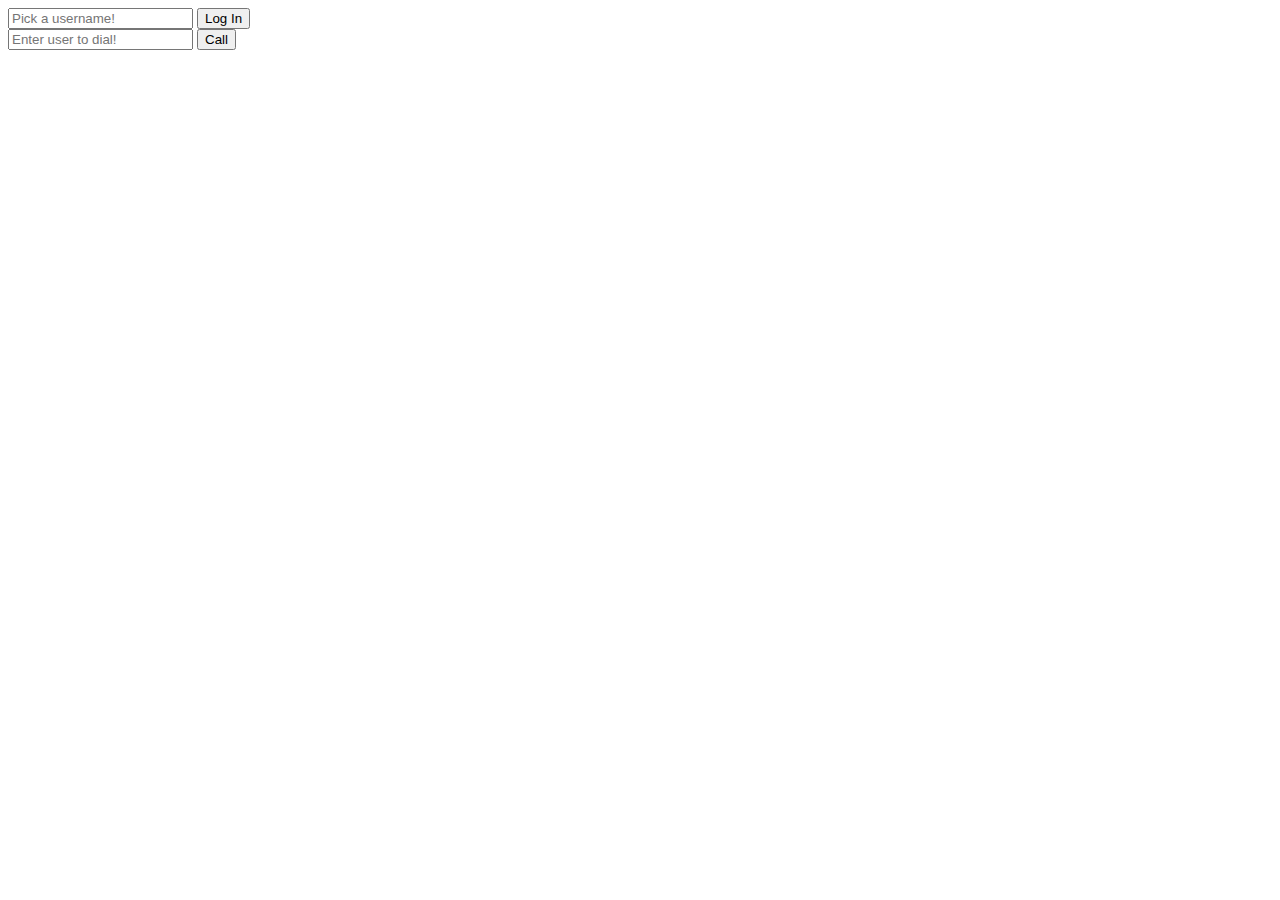
==== index.html @ a6651f4c "Add files via upload" ====
<!DOCTYPE html>
<html>
<body>
<div id="vid-box"></div>


<form name="loginForm" id="login" action="#" onsubmit="return login(this);">
    <input type="text" name="username" id="username" placeholder="Pick a username!" />
    <input type="submit" name="login_submit" value="Log In">
</form>


<form name="callForm" id="call" action="#" onsubmit="return makeCall(this);">
 <input type="text" name="number" placeholder="Enter user to dial!" />
 <input type="submit" value="Call"/>
</form>
</body>


<script src="https://ajax.googleapis.com/ajax/libs/jquery/2.1.3/jquery.min.js"></script>
<script src="https://cdn.pubnub.com/pubnub-3.7.14.min.js"></script>
<script src="http://cdn.pubnub.com/webrtc/webrtc.js"></script>
<script type="text/javascript">
var video_out = document.getElementById("vid-box");

function login(form) {
     var phone = window.phone = PHONE({
     number        : form.username.value || "Anonymous", // listen on username line else Anonymous
     publish_key   : 'pub-c-d1c993b0-fe19-4455-88c2-5c518c791e63',
     subscribe_key : 'sub-c-12abef10-fd97-11e7-8c23-76e4b319f7ff',
 }); 
 phone.ready(function(){ form.username.style.background="#55ff5b"; });
 phone.receive(function(session){
     session.connected(function(session) { video_out.appendChild(session.video); });
     session.ended(function(session) { video_out.innerHTML=''; });
 });
 return false;  // So the form does not submit.
}

function makeCall(form){
        if (!window.phone) alert("Login First!");
	else phone.dial(form.number.value);
	return false;
}

</script>

</html>
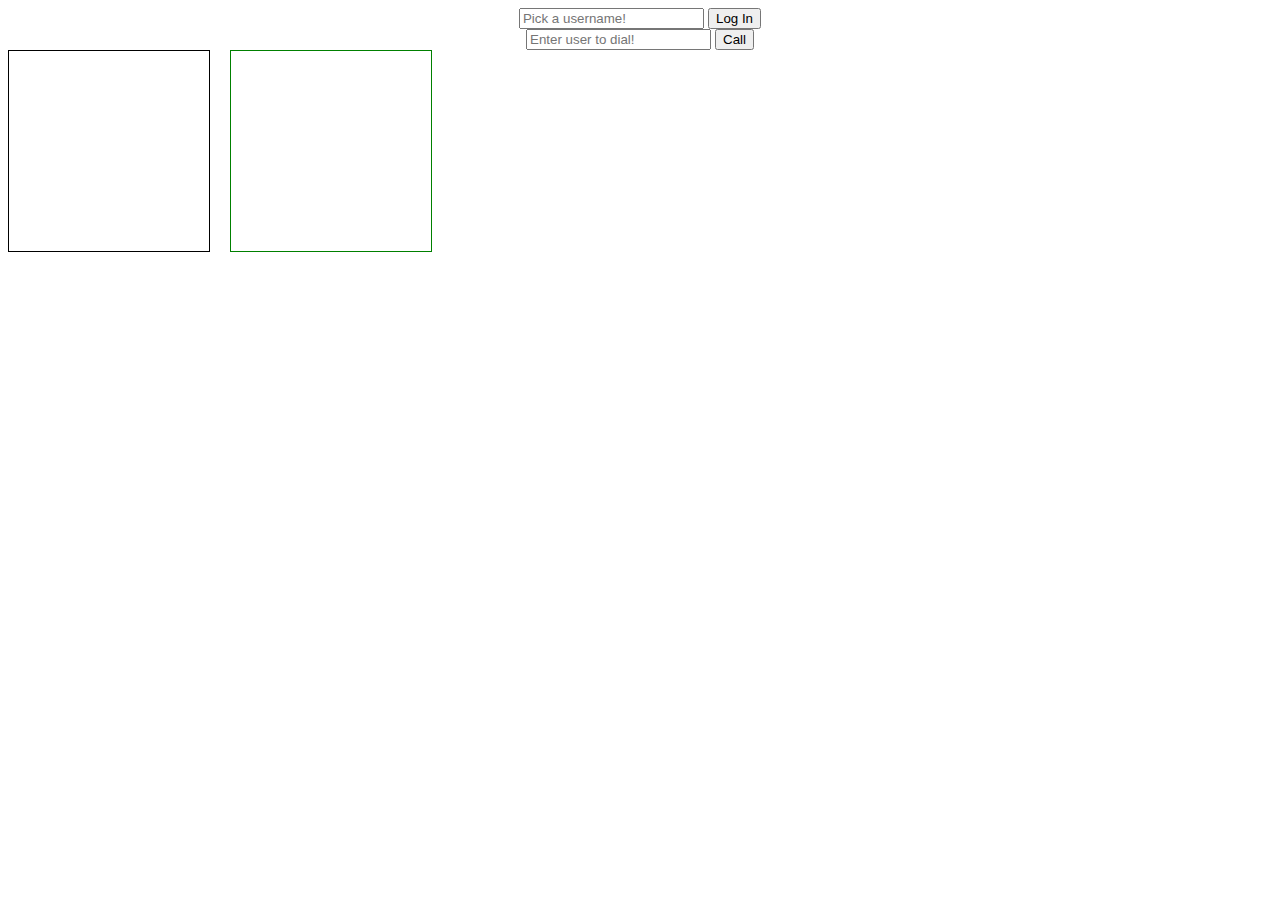
==== commit d730bf4b: "code changes" ====
--- a/index.html
+++ b/index.html
@@ -1,19 +1,29 @@
 <!DOCTYPE html>
 <html>
 <body>
-<div id="vid-box"></div>
 
 
+<center>
 <form name="loginForm" id="login" action="#" onsubmit="return login(this);">
     <input type="text" name="username" id="username" placeholder="Pick a username!" />
     <input type="submit" name="login_submit" value="Log In">
 </form>
-
-
 <form name="callForm" id="call" action="#" onsubmit="return makeCall(this);">
  <input type="text" name="number" placeholder="Enter user to dial!" />
  <input type="submit" value="Call"/>
 </form>
+</center>
+<div style="width: 500px;">
+ <div style="float: left; width: 200px; height:200px;border: 1px solid black" >
+	<video id='videoDiv' style="width: 200px; height:200px;" autoplay></video>
+ </div>
+ <div style="margin-left:20px; float: left; width: 200px; height:200px;border: 1px solid green">
+	<div id="vid-box" ></div>
+ </div>
+
+ <br style="clear: left;" />
+</div>
+
 </body>
 
 
@@ -29,7 +39,8 @@
      publish_key   : 'pub-c-d1c993b0-fe19-4455-88c2-5c518c791e63',
      subscribe_key : 'sub-c-12abef10-fd97-11e7-8c23-76e4b319f7ff',
  }); 
- phone.ready(function(){ form.username.style.background="#55ff5b"; });
+ phone.ready(function(){ form.username.style.background="#55ff5b"; alert("login sucessufull")});
+ navigator.mediaDevices.getUserMedia({ video: true}).then(stream => videoDiv.srcObject = stream);
  phone.receive(function(session){
      session.connected(function(session) { video_out.appendChild(session.video); });
      session.ended(function(session) { video_out.innerHTML=''; });
@@ -43,6 +54,8 @@
 	return false;
 }
 
+
+
 </script>
 
 </html>
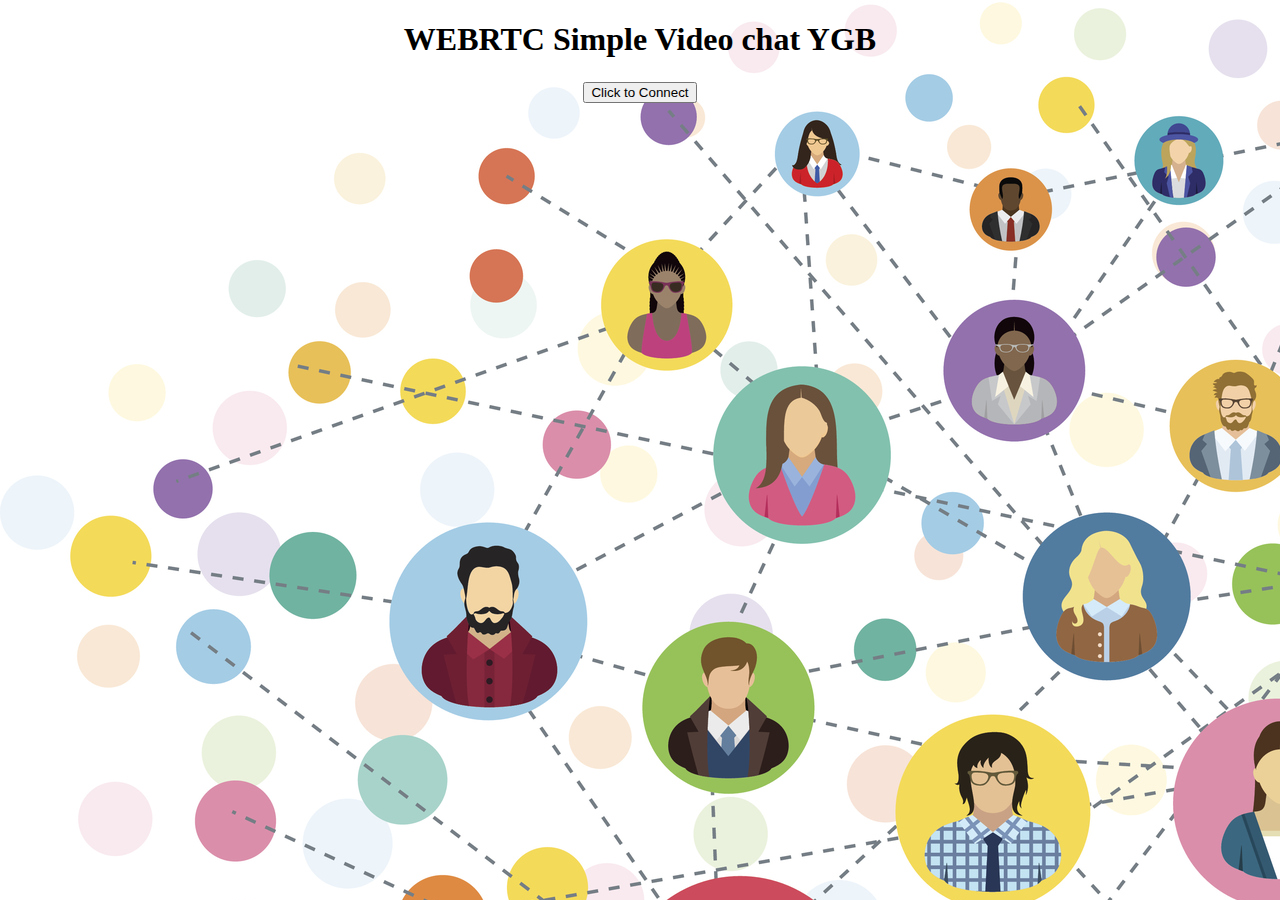
==== commit 4faea93b: "creating the front page" ====
--- a/index.html
+++ b/index.html
@@ -1,64 +1,19 @@
 <!DOCTYPE html>
 <html>
+<head>
+<h1><center>WEBRTC Simple Video chat YGB </center></h1>
+<style>
+body {
+        background-image: url("connect.jpg");
+} 
+</style>
+</head>
 <body>
-
-
-<center>
-<form name="loginForm" id="login" action="#" onsubmit="return login(this);">
-    <input type="text" name="username" id="username" placeholder="Pick a username!" />
-    <input type="submit" name="login_submit" value="Log In">
-</form>
-<form name="callForm" id="call" action="#" onsubmit="return makeCall(this);">
- <input type="text" name="number" placeholder="Enter user to dial!" />
- <input type="submit" value="Call"/>
-</form>
-</center>
-<div style="width: 500px;">
- <div style="float: left; width: 200px; height:200px;border: 1px solid black" >
-	<video id='videoDiv' style="width: 200px; height:200px;" autoplay></video>
- </div>
- <div style="margin-left:20px; float: left; width: 200px; height:200px;border: 1px solid green">
-	<div id="vid-box" ></div>
- </div>
-
- <br style="clear: left;" />
-</div>
-
+<h3><center> <button type="button" onclick="window.location.href='first.html'">Click to Connect</button> </center></h3>
 </body>
-
-
-<script src="https://ajax.googleapis.com/ajax/libs/jquery/2.1.3/jquery.min.js"></script>
-<script src="https://cdn.pubnub.com/pubnub-3.7.14.min.js"></script>
-<script src="http://cdn.pubnub.com/webrtc/webrtc.js"></script>
-<script type="text/javascript">
-var video_out = document.getElementById("vid-box");
-
-function login(form) {
-     var phone = window.phone = PHONE({
-     number        : form.username.value || "Anonymous", // listen on username line else Anonymous
-     publish_key   : 'pub-c-d1c993b0-fe19-4455-88c2-5c518c791e63',
-     subscribe_key : 'sub-c-12abef10-fd97-11e7-8c23-76e4b319f7ff',
- }); 
- phone.ready(function(){ form.username.style.background="#55ff5b"; alert("login sucessufull")});
- navigator.mediaDevices.getUserMedia({ video: true}).then(stream => videoDiv.srcObject = stream);
- phone.receive(function(session){
-     session.connected(function(session) { video_out.appendChild(session.video); });
-     session.ended(function(session) { video_out.innerHTML=''; });
- });
- return false;  // So the form does not submit.
-}
-
-function makeCall(form){
-        if (!window.phone) alert("Login First!");
-	else phone.dial(form.number.value);
-	return false;
-}
-
-
-
-</script>
 
 </html>
 
 
 
+
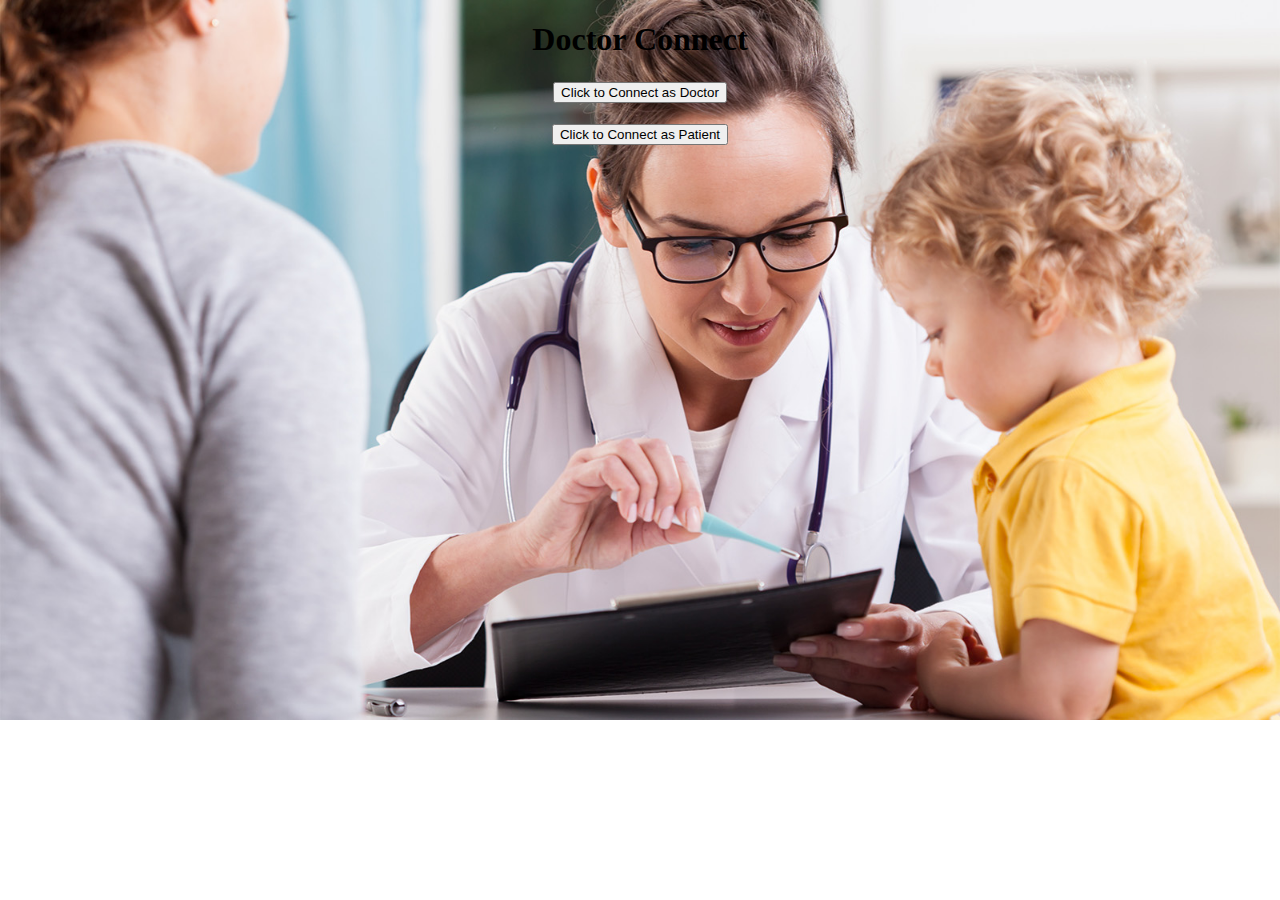
==== commit 5410afcf: "Doctor app" ====
--- a/index.html
+++ b/index.html
@@ -1,15 +1,25 @@
 <!DOCTYPE html>
 <html>
 <head>
-<h1><center>WEBRTC Simple Video chat YGB </center></h1>
+<h1><center>Doctor Connect</center></h1>
 <style>
 body {
-        background-image: url("connect.jpg");
+          background-image: url("doctor-patient.jpg"); 
+          background-repeat:no-repeat;
+          background-size:cover;
 } 
 </style>
 </head>
 <body>
-<h3><center> <button type="button" onclick="window.location.href='first.html'">Click to Connect</button> </center></h3>
+<h3><center> <button type="button" onclick="connect( 'Doctor' )">Click to Connect as Doctor</button> </center></h3>
+<script> 
+
+function connect(data){
+    window.location.href="first.html?data="+data;
+}
+
+</script>
+<h3><center> <button type="button" onclick="connect( 'Patient' )">Click to Connect as Patient</button> </center></h3>
 </body>
 
 </html>
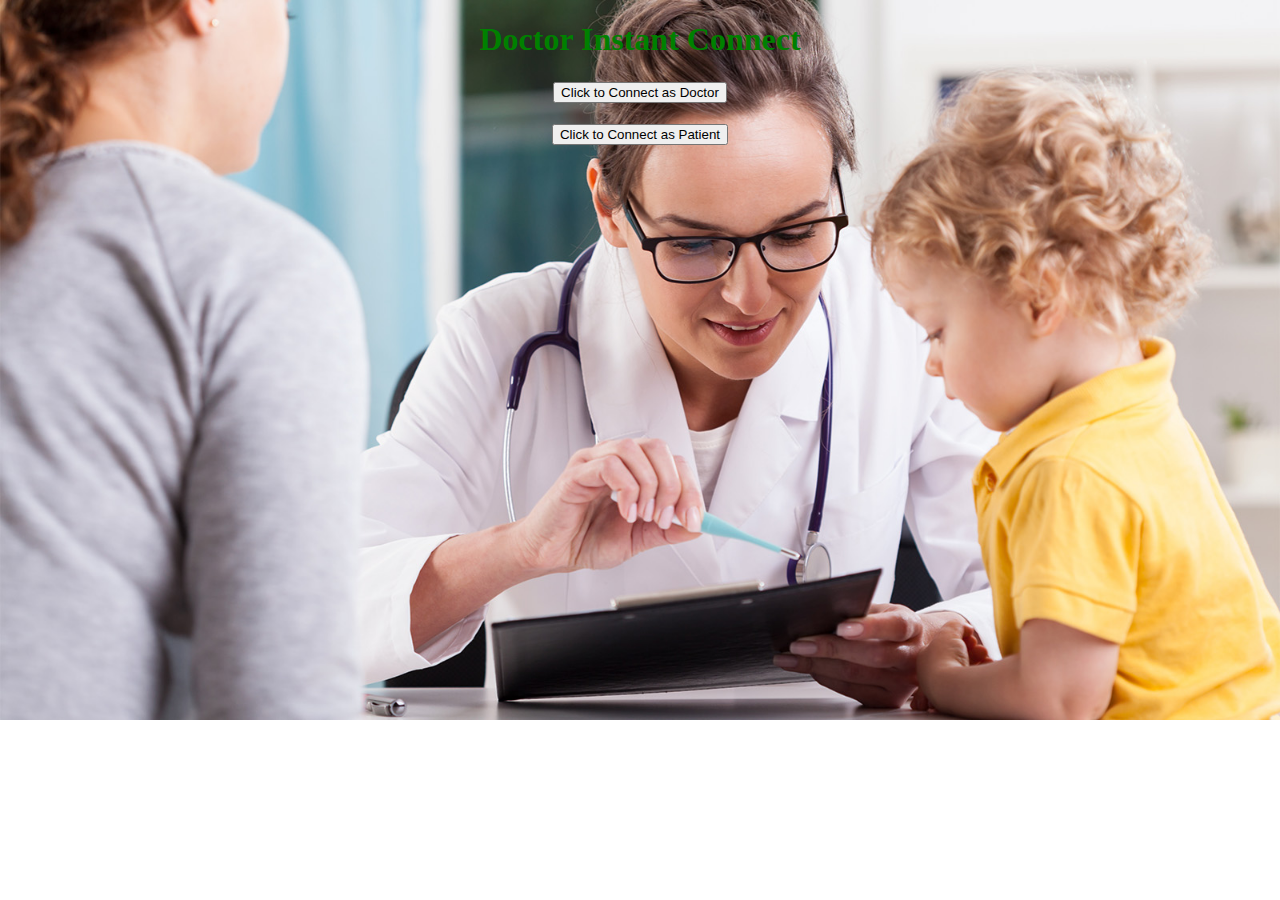
==== commit a5dc2d5d: "Doctorconnect" ====
--- a/index.html
+++ b/index.html
@@ -1,7 +1,8 @@
 <!DOCTYPE html>
 <html>
 <head>
-<h1><center>Doctor Connect</center></h1>
+<h1  ><center><font color="green">Doctor Instant Connect</font></center></h1>
+
 <style>
 body {
           background-image: url("doctor-patient.jpg"); 
@@ -13,11 +14,9 @@
 <body>
 <h3><center> <button type="button" onclick="connect( 'Doctor' )">Click to Connect as Doctor</button> </center></h3>
 <script> 
-
 function connect(data){
     window.location.href="first.html?data="+data;
 }
-
 </script>
 <h3><center> <button type="button" onclick="connect( 'Patient' )">Click to Connect as Patient</button> </center></h3>
 </body>
